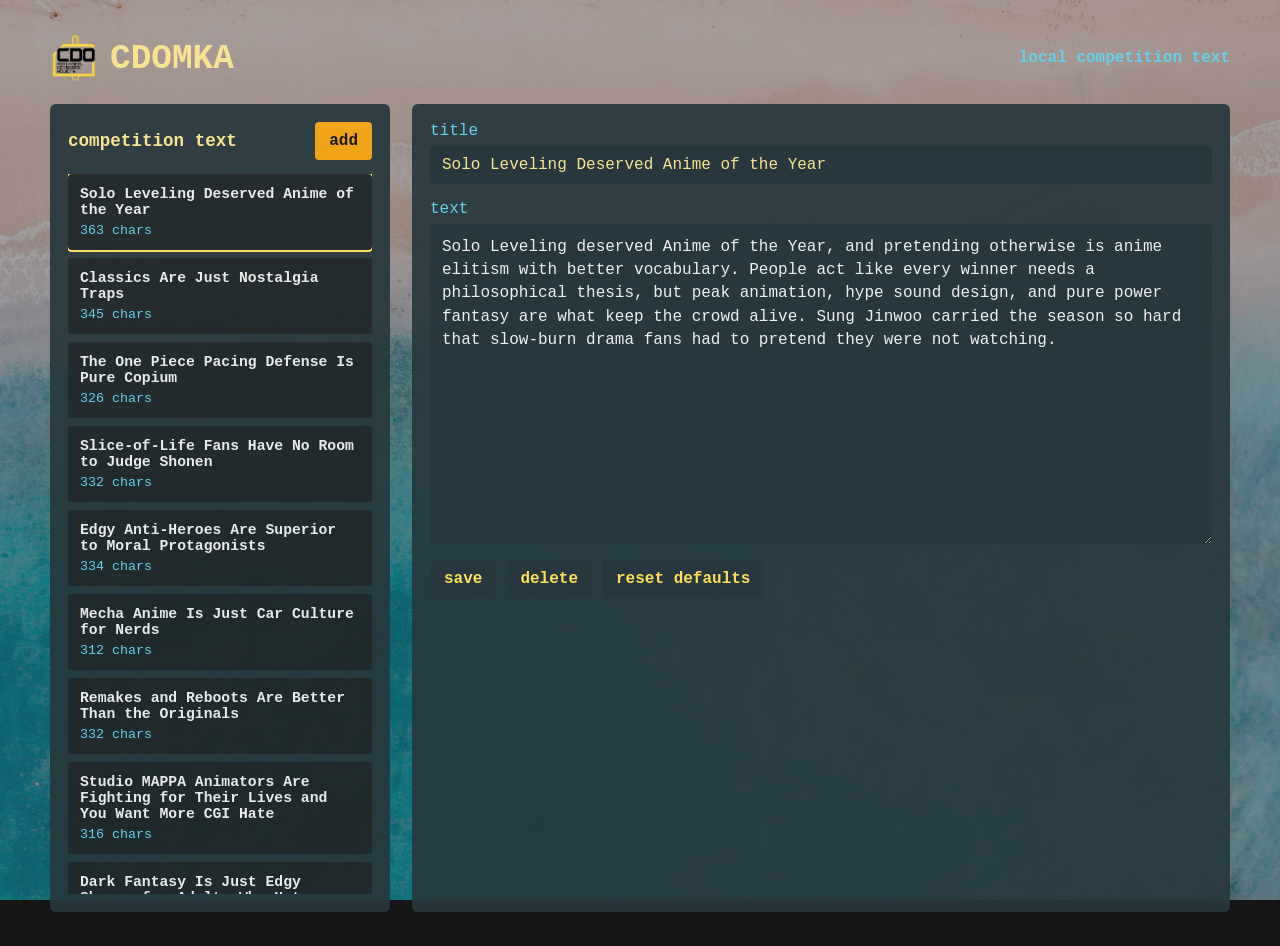
==== admin.html @ 6149b798 "Initial offline typing challenge" ====
<!doctype html>
<html lang="en">
  <head>
    <meta charset="utf-8">
    <meta name="viewport" content="width=device-width, initial-scale=1">
    <title>CDOMKA Competition Text Editor</title>
    <link rel="stylesheet" href="style.css">
  </head>
  <body>
    <main class="page admin-page">
      <header class="nav">
        <a class="brand" href="index.html" aria-label="Back to typing challenge">
          <img class="brand-logo" src="assets/cdomka-logo.png" alt="">
          <span>CDOMKA</span>
        </a>
        <p id="status" class="admin-status">local competition text</p>
      </header>

      <section class="admin-shell" aria-label="Competition text editor">
        <aside class="admin-list-panel">
          <div class="admin-panel-head">
            <h1>competition text</h1>
            <button id="addText" class="start" type="button">add</button>
          </div>
          <div id="textList" class="admin-list"></div>
        </aside>

        <form id="textForm" class="admin-editor">
          <label>
            <span>title</span>
            <input id="titleInput" type="text" autocomplete="off" required>
          </label>

          <label>
            <span>text</span>
            <textarea id="bodyInput" required></textarea>
          </label>

          <div class="admin-actions">
            <button id="saveText" class="start" type="submit">save</button>
            <button id="deleteText" type="button">delete</button>
            <button id="resetTexts" type="button">reset defaults</button>
          </div>
        </form>
      </section>
    </main>

    <script src="competition-quotes-data.js"></script>
    <script src="admin.js"></script>
  </body>
</html>
---- style.css ----
:root {
  color-scheme: dark;
  --bg-color: #1b1b1b;
  --main-color: #ffde59;
  --caret-color: #ffde59;
  --sub-color: #65d0ed;
  --sub-alt-color: #26383d;
  --text-color: #f8e390;
  --error-color: #ff7aa8;
  --error-extra-color: #7e2a33;
  --success-color: #5de0e6;
  --button-color: #f1a419;
  --deep-color: #0089ad;
  --font: ui-monospace, "Cascadia Mono", "SFMono-Regular", Menlo, Consolas, monospace;
}

:root.light {
  color-scheme: light;
  --bg-color: #f8e390;
  --main-color: #0089ad;
  --caret-color: #0089ad;
  --sub-color: #1b1b1b;
  --sub-alt-color: #ffde59;
  --text-color: #1b1b1b;
  --error-color: #d64f86;
  --error-extra-color: #9a3039;
  --success-color: #0089ad;
  --button-color: #f1a419;
  --deep-color: #0089ad;
}

* {
  box-sizing: border-box;
}

body {
  margin: 0;
  min-height: 100vh;
  background:
    linear-gradient(180deg, rgba(27, 27, 27, 0.38), rgba(27, 27, 27, 0.44)),
    url("assets/sulox32-sea-4768869.jpg") center / cover fixed;
  color: var(--text-color);
  font-family: var(--font);
  overflow-x: hidden;
}

button,
input {
  font: inherit;
}

button {
  border: 0;
  border-radius: 4px;
  background: transparent;
  color: var(--sub-color);
  cursor: pointer;
}

button:hover,
button.active {
  color: var(--main-color);
}

.page {
  width: min(1180px, calc(100% - 40px));
  min-height: 100vh;
  margin: 0 auto;
  display: grid;
  grid-template-rows: auto auto auto minmax(260px, 0.72fr) auto 1fr auto;
  gap: 22px;
  padding: 34px 0 200px;
}

.nav {
  display: flex;
  align-items: center;
  justify-content: space-between;
  gap: 24px;
}

.brand {
  display: inline-flex;
  align-items: center;
  gap: 12px;
  color: var(--text-color);
  text-decoration: none;
  font-size: 2.15rem;
  font-weight: 800;
}

.brand-logo {
  width: 48px;
  height: 48px;
  object-fit: contain;
}

.nav-actions {
  display: flex;
  gap: 8px;
}

.icon-button {
  min-height: 34px;
  padding: 0 9px;
}

.controls {
  justify-self: center;
  display: flex;
  align-items: center;
  gap: 18px;
  min-height: 46px;
  padding: 8px 14px;
  border-radius: 6px;
  background: var(--sub-alt-color);
}

.mode-row,
.option-row {
  display: flex;
  align-items: center;
  gap: 8px;
}

.mode-row {
  padding-right: 18px;
  border-right: 2px solid var(--bg-color);
}

.mode,
.option {
  min-height: 30px;
  padding: 0 5px;
  font-weight: 800;
}

.player-row {
  justify-self: center;
  display: flex;
  align-items: end;
  gap: 12px;
}

label {
  display: grid;
  gap: 6px;
  color: var(--sub-color);
}

input {
  min-height: 38px;
  border: 0;
  border-radius: 4px;
  background: var(--sub-alt-color);
  color: var(--text-color);
  padding: 0 12px;
}

textarea {
  min-height: 320px;
  resize: vertical;
  border: 0;
  border-radius: 4px;
  background: var(--sub-alt-color);
  color: rgba(255, 255, 255, 0.92);
  padding: 12px;
  font: inherit;
  line-height: 1.45;
}

input:focus,
textarea:focus {
  outline: 2px solid var(--main-color);
  outline-offset: 2px;
}

.start,
#nextButton {
  min-height: 38px;
  padding: 0 14px;
  background: var(--button-color);
  color: var(--bg-color);
  font-weight: 800;
}

.test {
  position: relative;
  align-self: start;
  height: 360px;
  display: grid;
  grid-template-rows: 42px 1fr;
  align-content: start;
  gap: 20px;
  padding-top: clamp(36px, 7vh, 82px);
}

body[data-mode="competition"].showing-result .test {
  grid-row: 5;
  height: auto;
  min-height: 0;
  padding-top: 0;
}

.showing-result .timer {
  display: none;
}

.timer {
  height: 42px;
  color: var(--main-color);
  font-size: 2rem;
}

.words {
  height: 244px;
  overflow: hidden;
  color: rgba(255, 255, 255, 0.82);
  font-size: clamp(1.55rem, 2.9vw, 2.25rem);
  line-height: 1.42;
  word-break: break-word;
  text-shadow: 0 2px 12px rgba(0, 0, 0, 0.28);
}

body[data-mode="competition"] .words {
  color: rgba(255, 255, 255, 0.86);
  text-shadow: 0 2px 14px rgba(0, 0, 0, 0.5);
}

body[data-mode="competition"].showing-result .words {
  height: auto;
  max-height: none;
  overflow: visible;
  font-size: clamp(1rem, 1.45vw, 1.35rem);
  line-height: 1.58;
}

.char.correct {
  color: var(--text-color);
}

.char.incorrect {
  color: var(--error-color);
}

.extra-cluster {
  display: inline-block;
}

.char.extra-before-space {
  text-decoration: underline;
  text-underline-offset: 0.12em;
}

.char.extra {
  color: var(--error-extra-color);
}

.caret {
  position: absolute;
  left: 0;
  top: 0;
  width: 2px;
  height: 1.2em;
  background: var(--caret-color);
  border-radius: 999px;
  opacity: 0;
  pointer-events: none;
  transform: translate3d(0, 0, 0);
  transition: transform 45ms ease-out, height 45ms ease-out, opacity 60ms ease-out;
  animation: blink 1s steps(1) infinite;
  will-change: transform, height;
}

.typing-input {
  position: absolute;
  width: 1px;
  height: 1px;
  opacity: 0;
  pointer-events: none;
}

.result {
  display: flex;
  align-items: center;
  justify-content: center;
  gap: 28px;
  margin-top: clamp(32px, 6vh, 84px);
  min-height: 96px;
  flex-wrap: wrap;
}

.showing-result .result {
  grid-row: 4;
  margin-top: clamp(16px, 3vh, 40px);
}

body[data-mode="competition"].showing-result .page {
  padding-bottom: 260px;
}

.name-form {
  display: flex;
  align-items: end;
  gap: 10px;
}

.result div {
  display: grid;
  justify-items: center;
  min-width: 92px;
}

.result span {
  color: var(--main-color);
  font-size: 2.35rem;
  line-height: 1;
}

.result small {
  margin-top: 4px;
  color: var(--sub-color);
}

.quote-source {
  flex-basis: 100%;
  margin: -8px 0 0;
  color: var(--text-color);
  font-size: 1rem;
  text-align: center;
  text-shadow: 0 2px 10px rgba(0, 0, 0, 0.45);
}

body[data-mode="competition"] .quote-source {
  display: none;
}

#saveScoreButton {
  min-height: 38px;
  padding: 0 14px;
  background: var(--sub-alt-color);
  color: var(--main-color);
  font-weight: 800;
}

.leaderboard {
  width: min(900px, calc(100vw - 32px));
  max-height: min(76vh, 720px);
  overflow: auto;
  border: 2px solid rgba(255, 222, 89, 0.38);
  border-radius: 8px;
  background: rgba(27, 27, 27, 0.94);
  padding: 20px;
  box-shadow: 0 22px 70px rgba(0, 0, 0, 0.34);
}

.leaderboard-dialog {
  border: 0;
  padding: 0;
  background: transparent;
  color: var(--text-color);
}

.leaderboard-dialog::backdrop {
  background: rgba(27, 27, 27, 0.58);
  backdrop-filter: blur(3px);
}

.heading {
  display: flex;
  align-items: baseline;
  justify-content: space-between;
  gap: 12px;
  margin-bottom: 12px;
}

.leaderboard-actions {
  display: flex;
  gap: 8px;
}

h1,
p {
  margin: 0;
}

.heading h1 {
  color: var(--text-color);
  font-size: 1.35rem;
}

.heading p,
footer {
  color: var(--sub-color);
}

footer {
  position: fixed;
  right: 50%;
  bottom: 18px;
  z-index: 20;
  display: flex;
  align-items: center;
  justify-content: center;
  gap: 18px;
  width: min(760px, calc(100vw - 32px));
  transform: translateX(50%);
  pointer-events: none;
}

.event-logos {
  display: inline-flex;
  align-items: center;
  justify-content: center;
  gap: 22px;
  padding: 0;
  pointer-events: auto;
}

.event-logos img {
  width: auto;
  max-width: 250px;
  max-height: 140px;
  object-fit: contain;
  filter: drop-shadow(0 3px 8px rgba(0, 0, 0, 0.42));
}

table {
  width: 100%;
  border-collapse: collapse;
}

th,
td {
  padding: 10px 8px;
  border-bottom: 1px solid var(--sub-alt-color);
  text-align: left;
}

th {
  color: var(--sub-color);
  font-size: 0.78rem;
  font-weight: 800;
}

tbody tr:first-child td {
  color: var(--main-color);
}

.empty {
  color: var(--sub-color);
  text-align: center;
}

.focus .nav,
.focus .controls,
.focus .player-row,
.focus footer {
  opacity: 0.12;
}

.hidden {
  display: none;
}

.admin-page {
  grid-template-rows: auto 1fr;
  padding-bottom: 34px;
}

.admin-status {
  margin: 0;
  color: var(--sub-color);
  font-weight: 800;
}

.admin-shell {
  display: grid;
  grid-template-columns: minmax(260px, 340px) 1fr;
  gap: 22px;
  min-height: 0;
}

.admin-list-panel,
.admin-editor {
  min-height: 0;
  border-radius: 6px;
  background: rgba(38, 56, 61, 0.92);
  padding: 18px;
}

.admin-panel-head {
  display: flex;
  align-items: center;
  justify-content: space-between;
  gap: 12px;
  margin-bottom: 14px;
}

.admin-panel-head h1 {
  margin: 0;
  color: var(--text-color);
  font-size: 1.1rem;
}

.admin-list {
  display: grid;
  gap: 8px;
  max-height: calc(100vh - 180px);
  overflow: auto;
}

.admin-list-item {
  display: grid;
  gap: 5px;
  width: 100%;
  padding: 12px;
  border-radius: 4px;
  background: rgba(27, 27, 27, 0.52);
  text-align: left;
}

.admin-list-item strong {
  color: rgba(255, 255, 255, 0.9);
  font-size: 0.92rem;
}

.admin-list-item small {
  color: var(--sub-color);
}

.admin-list-item.active {
  outline: 2px solid var(--main-color);
}

.admin-editor {
  display: grid;
  align-content: start;
  gap: 16px;
}

.admin-actions {
  display: flex;
  flex-wrap: wrap;
  gap: 10px;
}

.admin-actions button {
  min-height: 38px;
  padding: 0 14px;
  background: var(--sub-alt-color);
  color: var(--main-color);
  font-weight: 800;
}

.admin-actions button:disabled {
  opacity: 0.45;
  cursor: not-allowed;
}

@keyframes blink {
  50% {
    opacity: 0;
  }
}

@media (max-width: 760px) {
  .page {
    width: min(100% - 24px, 1180px);
    gap: 20px;
    padding-top: 22px;
    padding-bottom: 180px;
  }

  .nav {
    align-items: start;
    flex-direction: column;
  }

  .brand {
    font-size: 1.7rem;
  }

  .brand-logo {
    width: 40px;
    height: 40px;
  }

  .controls {
    justify-self: stretch;
    align-items: start;
    flex-direction: column;
    gap: 8px;
  }

  .mode-row {
    width: 100%;
    padding-right: 0;
    padding-bottom: 8px;
    border-right: 0;
    border-bottom: 2px solid var(--bg-color);
  }

  .option-row {
    flex-wrap: wrap;
  }

  .player-row {
    justify-self: stretch;
    align-items: stretch;
    flex-direction: column;
  }

  .result {
    flex-wrap: wrap;
  }

  .admin-shell {
    grid-template-columns: 1fr;
  }

  .admin-list {
    max-height: 280px;
  }

  .name-form {
    width: 100%;
    align-items: stretch;
    flex-direction: column;
  }

  footer {
    bottom: 10px;
    width: calc(100vw - 20px);
  }

  .event-logos {
    flex-wrap: wrap;
    gap: 12px;
    padding: 10px 12px;
  }

  .event-logos img {
    max-width: 150px;
    max-height: 66px;
  }

  th,
  td {
    padding: 8px 4px;
    font-size: 0.8rem;
  }
}

@media (max-height: 850px) {
  .page {
    padding-bottom: 132px;
  }

  .test {
    height: 300px;
    padding-top: clamp(18px, 4vh, 36px);
  }

  .words {
    height: 210px;
  }

  .result {
    margin-top: 36px;
  }

  .showing-result .result {
    margin-top: 24px;
  }

  body[data-mode="competition"].showing-result .page {
    padding-bottom: 190px;
  }

  .event-logos img {
    max-width: 210px;
    max-height: 82px;
  }
}
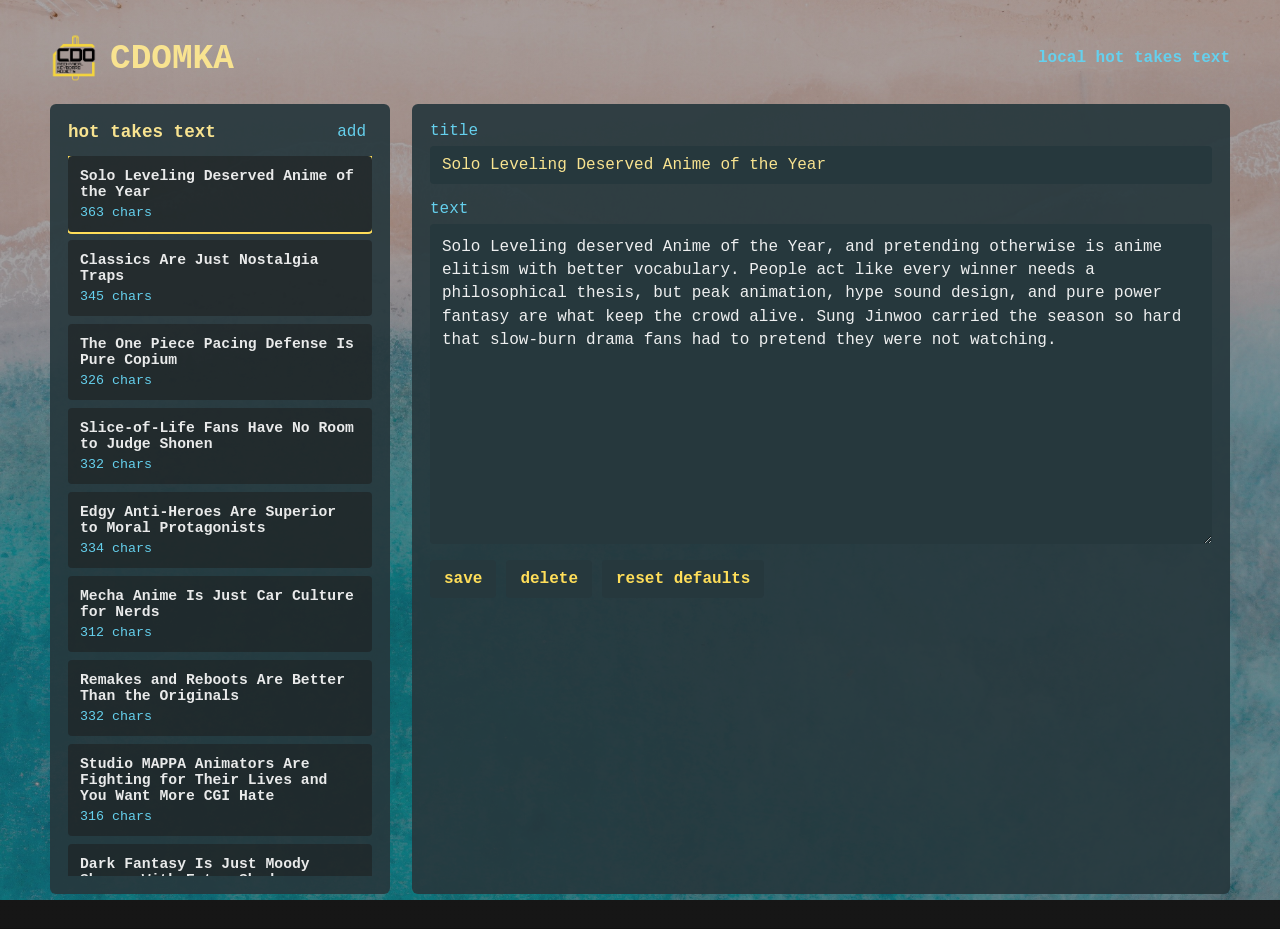
==== commit 79b685c0: "Rename competition mode to hot takes" ====
--- a/admin.html
+++ b/admin.html
@@ -3,7 +3,7 @@
   <head>
     <meta charset="utf-8">
     <meta name="viewport" content="width=device-width, initial-scale=1">
-    <title>CDOMKA Competition Text Editor</title>
+    <title>CDOMKA Hot Takes Text Editor</title>
     <link rel="stylesheet" href="style.css">
   </head>
   <body>
@@ -13,13 +13,13 @@
           <img class="brand-logo" src="assets/cdomka-logo.png" alt="">
           <span>CDOMKA</span>
         </a>
-        <p id="status" class="admin-status">local competition text</p>
+        <p id="status" class="admin-status">local hot takes text</p>
       </header>
 
-      <section class="admin-shell" aria-label="Competition text editor">
+      <section class="admin-shell" aria-label="Hot Takes text editor">
         <aside class="admin-list-panel">
           <div class="admin-panel-head">
-            <h1>competition text</h1>
+            <h1>hot takes text</h1>
             <button id="addText" class="start" type="button">add</button>
           </div>
           <div id="textList" class="admin-list"></div>
--- a/style.css
+++ b/style.css
@@ -14,19 +14,12 @@
   --font: ui-monospace, "Cascadia Mono", "SFMono-Regular", Menlo, Consolas, monospace;
 }
 
-:root.light {
-  color-scheme: light;
-  --bg-color: #f8e390;
-  --main-color: #0089ad;
-  --caret-color: #0089ad;
-  --sub-color: #1b1b1b;
-  --sub-alt-color: #ffde59;
-  --text-color: #1b1b1b;
-  --error-color: #d64f86;
-  --error-extra-color: #9a3039;
-  --success-color: #0089ad;
-  --button-color: #f1a419;
-  --deep-color: #0089ad;
+@font-face {
+  font-family: "Russo One";
+  src: url("public/fonts/russo-one.woff2") format("woff2");
+  font-weight: 400;
+  font-style: normal;
+  font-display: swap;
 }
 
 * {
@@ -135,17 +128,15 @@
   font-weight: 800;
 }
 
-.player-row {
-  justify-self: center;
-  display: flex;
-  align-items: end;
-  gap: 12px;
-}
-
 label {
   display: grid;
   gap: 6px;
   color: var(--sub-color);
+}
+
+.player-row,
+#startButton {
+  display: none;
 }
 
 input {
@@ -175,8 +166,8 @@
   outline-offset: 2px;
 }
 
-.start,
-#nextButton {
+#nextButton,
+#repeatButton {
   min-height: 38px;
   padding: 0 14px;
   background: var(--button-color);
@@ -186,6 +177,7 @@
 
 .test {
   position: relative;
+  grid-column: 1 / -1;
   align-self: start;
   height: 360px;
   display: grid;
@@ -204,6 +196,15 @@
 
 .showing-result .timer {
   display: none;
+}
+
+body:not([data-mode="competition"]).showing-result .words {
+  filter: blur(10px);
+  user-select: none;
+}
+
+body:not([data-mode="competition"]).showing-result .test {
+  grid-row: 4;
 }
 
 .timer {
@@ -220,11 +221,54 @@
   line-height: 1.42;
   word-break: break-word;
   text-shadow: 0 2px 12px rgba(0, 0, 0, 0.28);
+  transition: filter 160ms ease, opacity 160ms ease;
 }
 
 body[data-mode="competition"] .words {
   color: rgba(255, 255, 255, 0.86);
   text-shadow: 0 2px 14px rgba(0, 0, 0, 0.5);
+}
+
+body[data-mode="competition"].awaiting-start .words {
+  filter: blur(7px);
+  opacity: 0.62;
+  user-select: none;
+}
+
+body[data-mode="competition"].awaiting-start .timer {
+  opacity: 0;
+  visibility: hidden;
+}
+
+body[data-mode="competition"].awaiting-start .test::before,
+body[data-mode="competition"].awaiting-start .test::after {
+  position: absolute;
+  top: calc(clamp(36px, 7vh, 82px) + 42px + 20px);
+  left: 0;
+  right: 0;
+  height: 244px;
+  display: grid;
+  place-items: center;
+  text-shadow: 0 2px 14px rgba(0, 0, 0, 0.5);
+  pointer-events: none;
+  z-index: 3;
+}
+
+body[data-mode="competition"].awaiting-start .test::before {
+  content: "prompt opinions do not reflect the keyboard club, probably.";
+  color: var(--main-color);
+  font-size: clamp(0.95rem, 1.55vw, 1.25rem);
+  font-weight: 700;
+  text-align: center;
+  transform: translateY(-2.2em);
+}
+
+body[data-mode="competition"].awaiting-start .test::after {
+  content: "press space to begin.";
+  color: var(--main-color);
+  font-size: clamp(1.35rem, 2.4vw, 2rem);
+  font-weight: 800;
+  transform: translateY(1.1em);
 }
 
 body[data-mode="competition"].showing-result .words {
@@ -281,34 +325,245 @@
 }
 
 .result {
+  grid-column: 1 / -1;
+  display: grid;
+  grid-template-columns: auto auto;
+  align-items: center;
+  justify-content: center;
+  gap: 22px;
+  margin-top: clamp(32px, 6vh, 84px);
+  min-height: 96px;
+}
+
+.showing-result .result {
+  grid-row: 4;
+  margin-top: clamp(16px, 3vh, 40px);
+}
+
+body:not([data-mode="competition"]).showing-result .result {
+  position: relative;
+  z-index: 4;
+  grid-row: 4;
+  align-self: start;
+  margin-top: clamp(52px, 9vh, 104px);
+  min-height: 244px;
+  pointer-events: none;
+}
+
+body:not([data-mode="competition"]).showing-result .name-form,
+body:not([data-mode="competition"]).showing-result .result-actions {
+  pointer-events: auto;
+}
+
+body[data-mode="competition"].showing-result .page {
+  padding-bottom: 260px;
+}
+
+.name-form {
+  display: flex;
+  align-items: center;
+  gap: 10px;
+}
+
+.name-form label > span {
+  position: absolute;
+  width: 1px;
+  height: 1px;
+  overflow: hidden;
+  clip: rect(0 0 0 0);
+  white-space: nowrap;
+}
+
+.result-actions {
+  width: 100%;
+  display: grid;
+  grid-template-columns: max-content max-content;
+  grid-auto-flow: column;
+  justify-content: center;
+  align-items: center;
+  gap: 12px;
+}
+
+.result-main {
+  display: grid;
+  gap: 12px;
+  justify-items: center;
+}
+
+.result-stats {
   display: flex;
   align-items: center;
   justify-content: center;
   gap: 28px;
-  margin-top: clamp(32px, 6vh, 84px);
-  min-height: 96px;
-  flex-wrap: wrap;
-}
-
-.showing-result .result {
-  grid-row: 4;
-  margin-top: clamp(16px, 3vh, 40px);
-}
-
-body[data-mode="competition"].showing-result .page {
-  padding-bottom: 260px;
-}
-
-.name-form {
-  display: flex;
-  align-items: end;
-  gap: 10px;
-}
-
-.result div {
+}
+
+.result-actions button {
+  white-space: nowrap;
+}
+
+.result-stats div {
   display: grid;
   justify-items: center;
   min-width: 92px;
+}
+
+.rank-card {
+  display: grid;
+  justify-items: center;
+  align-content: center;
+  min-width: 190px;
+  isolation: isolate;
+}
+
+.rank-label {
+  color: var(--sub-color);
+  font-size: 0.9rem;
+  font-weight: 900;
+  letter-spacing: 0.08em;
+  text-shadow: 0 2px 10px rgba(0, 0, 0, 0.45);
+}
+
+.rank-title.rank-title {
+  display: -webkit-box;
+  max-width: 12rem;
+  margin-top: 0.6rem;
+  color: rgba(255, 244, 176, 0.82);
+  font-size: clamp(0.74rem, 1.1vw, 0.9rem);
+  font-weight: 700;
+  line-height: 1.15;
+  letter-spacing: 0.08em;
+  text-align: center;
+  text-transform: uppercase;
+  -webkit-box-orient: vertical;
+  -webkit-line-clamp: 2;
+  overflow: hidden;
+  overflow-wrap: anywhere;
+  text-shadow: 0 2px 10px rgba(0, 0, 0, 0.5);
+}
+
+.rank-letter.rank-letter {
+  position: relative;
+  display: inline-block;
+  min-width: 0;
+  padding: 0 0.08em 0.06em;
+  margin: 0 -0.08em -0.06em;
+  color: var(--main-color);
+  font-family: "Russo One", Impact, sans-serif;
+  font-size: 11rem;
+  font-weight: 400;
+  line-height: 0.85;
+  letter-spacing: -0.05em;
+  transform-origin: center;
+  isolation: isolate;
+  overflow: visible;
+  text-shadow:
+    3px 3px 0 #164747,
+    0 0 14px rgba(255, 223, 87, 0.45);
+}
+
+.rank--s-plus .rank-letter {
+  color: #fff8c7;
+  font-size: 9.8rem;
+  letter-spacing: -0.1em;
+  text-shadow:
+    3px 3px 0 #654d00,
+    0 0 14px rgba(255, 232, 112, 0.95),
+    0 0 34px rgba(101, 208, 237, 0.62),
+    0 0 52px rgba(255, 255, 255, 0.38);
+}
+
+.rank--s .rank-letter {
+  color: #c7a6ff;
+  text-shadow:
+    3px 3px 0 #3a275c,
+    0 0 12px rgba(199, 166, 255, 0.76),
+    0 0 26px rgba(101, 208, 237, 0.42);
+}
+
+.rank--a .rank-letter {
+  color: #8cecff;
+  text-shadow:
+    3px 3px 0 #125062,
+    0 0 14px rgba(140, 236, 255, 0.62),
+    0 0 28px rgba(93, 224, 230, 0.32);
+}
+
+.rank--b .rank-letter {
+  color: #8ef2de;
+  text-shadow:
+    3px 3px 0 #1c5151,
+    0 0 10px rgba(142, 242, 222, 0.42);
+}
+
+.rank--c .rank-letter {
+  color: #ffde59;
+  text-shadow:
+    3px 3px 0 #6a4b00,
+    0 0 10px rgba(255, 222, 89, 0.42);
+}
+
+.rank--d .rank-letter {
+  color: #d9e2e4;
+  text-shadow:
+    3px 3px 0 #4a5a5e,
+    0 0 8px rgba(217, 226, 228, 0.28);
+}
+
+.rank--f .rank-letter {
+  color: #b8753f;
+  text-shadow:
+    3px 3px 0 #4f2f1c,
+    0 0 8px rgba(184, 117, 63, 0.26);
+}
+
+.rank--s-plus .rank-title {
+  color: rgba(255, 248, 199, 0.9);
+}
+
+.rank--s .rank-title {
+  color: rgba(199, 166, 255, 0.84);
+}
+
+.rank--a .rank-title {
+  color: rgba(140, 236, 255, 0.86);
+}
+
+.rank--b .rank-title {
+  color: rgba(142, 242, 222, 0.8);
+}
+
+.rank--c .rank-title {
+  color: rgba(255, 222, 89, 0.82);
+}
+
+.rank--d .rank-title {
+  color: rgba(217, 226, 228, 0.8);
+}
+
+.rank--f .rank-title {
+  color: rgba(184, 117, 63, 0.82);
+}
+
+.showing-result .rank-display {
+  animation:
+    rankImpact 520ms cubic-bezier(0.2, 0.9, 0.25, 1.2) both,
+    rankHover 2600ms ease-in-out 620ms infinite;
+}
+
+.showing-result .rank--s-plus .rank-letter {
+  animation: rankTopGlowPulse 720ms ease-out 220ms both;
+}
+
+.showing-result .rank--s .rank-letter {
+  animation: rankGlowPulse 620ms ease-out 220ms both;
+}
+
+.showing-result .rank--f .rank-letter {
+  animation: rankFShake 320ms ease-out 520ms both;
+}
+
+.showing-result .rank-title {
+  animation: rankTitleIn 260ms ease-out 260ms both;
 }
 
 .result span {
@@ -454,7 +709,6 @@
 
 .focus .nav,
 .focus .controls,
-.focus .player-row,
 .focus footer {
   opacity: 0.12;
 }
@@ -564,6 +818,104 @@
   }
 }
 
+@keyframes rankImpact {
+  0% {
+    opacity: 0;
+    transform: scale(0.65) translateY(8px);
+  }
+
+  65% {
+    opacity: 1;
+    transform: scale(1.08) translateY(0);
+  }
+
+  100% {
+    opacity: 1;
+    transform: scale(1);
+  }
+}
+
+@keyframes rankHover {
+  0%,
+  100% {
+    transform: translateY(0) scale(1);
+  }
+
+  50% {
+    transform: translateY(-5px) scale(1.015);
+  }
+}
+
+@keyframes rankGlowPulse {
+  0%,
+  100% {
+    filter: none;
+  }
+
+  50% {
+    filter: drop-shadow(0 0 10px rgba(255, 216, 77, 0.65));
+  }
+}
+
+@keyframes rankTopGlowPulse {
+  0%,
+  100% {
+    filter: none;
+  }
+
+  45% {
+    filter:
+      drop-shadow(0 0 12px rgba(255, 232, 112, 0.85))
+      drop-shadow(0 0 18px rgba(101, 208, 237, 0.46));
+  }
+}
+
+@keyframes rankFShake {
+  0%,
+  100% {
+    transform: translateX(0);
+  }
+
+  25% {
+    transform: translateX(-3px);
+  }
+
+  50% {
+    transform: translateX(3px);
+  }
+
+  75% {
+    transform: translateX(-2px);
+  }
+}
+
+@keyframes rankTitleIn {
+  from {
+    opacity: 0;
+    transform: translateY(-4px);
+  }
+
+  to {
+    opacity: 1;
+    transform: translateY(0);
+  }
+}
+
+@media (prefers-reduced-motion: reduce) {
+  .rank-letter,
+  .rank-letter::before,
+  .rank-letter::after,
+  .rank-title,
+  .showing-result .rank-display,
+  .showing-result .rank-letter,
+  .showing-result .rank-letter::before,
+  .showing-result .rank-letter::after,
+  .showing-result .rank-title {
+    animation: none !important;
+    transition: none !important;
+  }
+}
+
 @media (max-width: 760px) {
   .page {
     width: min(100% - 24px, 1180px);
@@ -605,13 +957,12 @@
     flex-wrap: wrap;
   }
 
-  .player-row {
-    justify-self: stretch;
-    align-items: stretch;
-    flex-direction: column;
-  }
-
   .result {
+    grid-template-columns: 1fr;
+    gap: 14px;
+  }
+
+  .result-stats {
     flex-wrap: wrap;
   }
 
